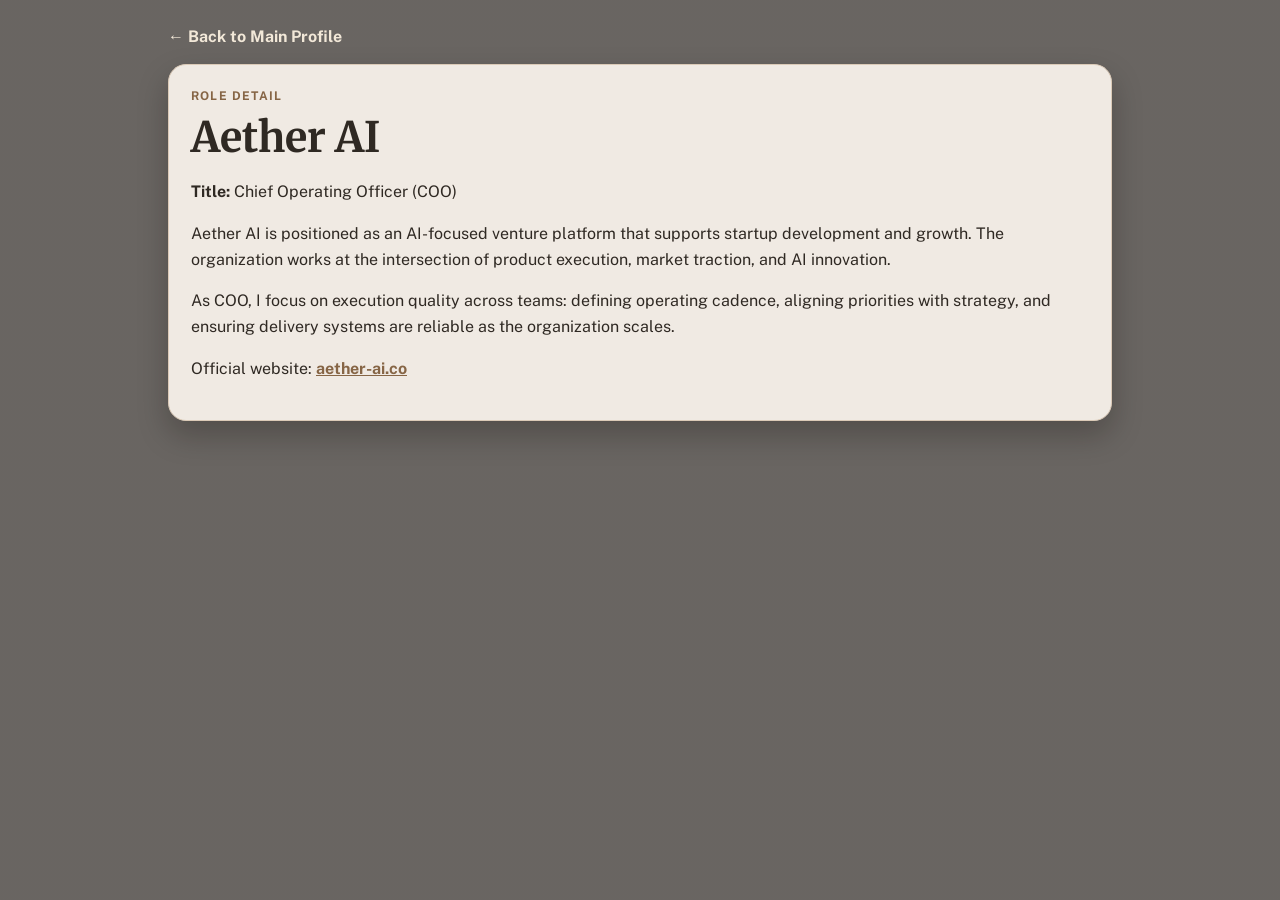
==== aether.html @ d0d9ed3c "commit" ====
﻿<!doctype html>
<html lang="en">
<head>
  <meta charset="utf-8" />
  <meta name="viewport" content="width=device-width, initial-scale=1" />
  <title>Aether AI | Johannes W. Simanjuntak</title>
  <meta name="description" content="Aether AI role page for Johannes W. Simanjuntak." />
  <link rel="preconnect" href="https://fonts.googleapis.com" />
  <link rel="preconnect" href="https://fonts.gstatic.com" crossorigin />
  <link href="https://fonts.googleapis.com/css2?family=Merriweather:wght@400;700&family=Public+Sans:wght@400;500;600;700&display=swap" rel="stylesheet" />
  <link rel="stylesheet" href="styles.css" />
</head>
<body>
  <main class="page">
    <a class="back-link" href="index.html">&larr; Back to Main Profile</a>

    <section class="section-block">
      <p class="kicker">Role Detail</p>
      <h1>Aether AI</h1>
      <p><strong>Title:</strong> Chief Operating Officer (COO)</p>
      <p>
        Aether AI is positioned as an AI-focused venture platform that supports startup development and growth.
        The organization works at the intersection of product execution, market traction, and AI innovation.
      </p>
      <p>
        As COO, I focus on execution quality across teams: defining operating cadence, aligning priorities with strategy,
        and ensuring delivery systems are reliable as the organization scales.
      </p>
      <p>
        Official website:
        <a class="text-link" href="https://www.aether-ai.co/" target="_blank" rel="noopener noreferrer">aether-ai.co</a>
      </p>
    </section>
  </main>
</body>
</html>
---- styles.css ----
:root {
  --ink: #2f2923;
  --ink-soft: #6d6358;
  --accent: #b18d64;
  --accent-strong: #866545;
  --button: #f0e2d1;
  --button-hover: #e7d4bd;
  --card: rgba(252, 246, 238, 0.92);
  --line: #dbcab7;
  --white: #ffffff;
  --max-width: 980px;
  --radius: 14px;
  --shadow: 0 14px 30px rgba(14, 10, 8, 0.26);
}

* {
  box-sizing: border-box;
}

html,
body {
  margin: 0;
  padding: 0;
}

body {
  font-family: "Public Sans", "Segoe UI", Arial, sans-serif;
  color: var(--ink);
  line-height: 1.62;
  background:
    linear-gradient(rgba(34, 28, 23, 0.68), rgba(34, 28, 23, 0.68)),
    url("https://cdn.i-scmp.com/sites/default/files/d8/images/canvas/2024/03/08/2e0c9793-9c10-494d-861d-e8ca9b89d22e_e89e7a52.jpg");
  background-size: cover;
  background-position: center;
  background-attachment: fixed;
}

.page {
  max-width: var(--max-width);
  margin: 0 auto;
  padding: 24px 18px 40px;
}

.simple-header {
  display: flex;
  justify-content: space-between;
  align-items: center;
  margin-bottom: 22px;
  background: rgba(252, 246, 238, 0.88);
  border: 1px solid var(--line);
  border-radius: 12px;
  padding: 10px 14px;
  backdrop-filter: blur(1.5px);
}

.brand {
  color: var(--ink);
  text-decoration: none;
  font-family: "Merriweather", Georgia, serif;
  font-size: 18px;
  letter-spacing: 0.02em;
  display: inline-flex;
  align-items: center;
  gap: 10px;
}

.brand-crest {
  width: 44px;
  height: 44px;
  border-radius: 50%;
  border: 1px solid #ccb69c;
  background: #f8efe3;
  box-shadow: 0 8px 18px rgba(42, 30, 20, 0.15);
}

.brand-name {
  white-space: nowrap;
}

.top-nav {
  display: flex;
  gap: 14px;
}

.top-nav a {
  color: var(--ink-soft);
  text-decoration: none;
  font-weight: 700;
}

.top-nav a:hover {
  color: var(--ink);
}

.intro,
.section-block {
  border: 1px solid var(--line);
  border-radius: 18px;
  background: var(--card);
  box-shadow: var(--shadow);
  padding: 22px;
  margin-bottom: 20px;
  animation: fade-up 0.6s ease both;
}

.intro {
  display: grid;
  grid-template-columns: 220px 1fr;
  gap: 20px;
}

.intro-photo-wrap {
  display: flex;
  justify-content: center;
  align-items: start;
}

.intro-photo {
  width: 210px;
  height: 210px;
  object-fit: cover;
  border-radius: 12px;
  border: 2px solid #d9c7b2;
}

.kicker {
  margin: 0 0 6px;
  color: var(--accent-strong);
  font-size: 12px;
  font-weight: 700;
  letter-spacing: 0.1em;
  text-transform: uppercase;
}

h1,
h2,
h3 {
  margin-top: 0;
  font-family: "Merriweather", Georgia, serif;
  color: var(--ink);
}

h1 {
  margin-bottom: 8px;
  font-size: clamp(30px, 5vw, 42px);
  line-height: 1.2;
}

h2 {
  margin-bottom: 8px;
  font-size: 28px;
}

h3 {
  margin-bottom: 8px;
  font-size: 24px;
}

.roles-line {
  margin: 0 0 12px;
  color: var(--ink-soft);
  font-weight: 700;
}

.button {
  display: inline-flex;
  align-items: center;
  gap: 8px;
  text-decoration: none;
  border: 1px solid #c2a481;
  background: var(--button);
  color: var(--ink);
  padding: 8px 12px;
  border-radius: 10px;
  font-weight: 700;
  box-shadow: inset 0 -1px 0 rgba(0, 0, 0, 0.07);
  transition: transform 0.18s ease, box-shadow 0.18s ease, background 0.18s ease;
}

.button:hover {
  background: var(--button-hover);
  transform: translateY(-1px);
  box-shadow: 0 10px 18px rgba(42, 30, 20, 0.18);
}

.button:active {
  transform: translateY(0);
}

.button:focus-visible,
.role-button:focus-visible {
  outline: 2px solid #7f6749;
  outline-offset: 2px;
}

.section-note {
  margin-top: 0;
  color: var(--ink-soft);
  font-weight: 600;
}

.role-buttons {
  display: grid;
  gap: 12px;
  margin-top: 12px;
}

.role-button {
  display: block;
  text-decoration: none;
  background: #f7eddf;
  border: 1px solid #ceb89c;
  color: var(--ink);
  padding: 12px 42px 12px 14px;
  border-radius: 12px;
  font-size: 18px;
  font-weight: 700;
  position: relative;
  overflow: hidden;
  transition: transform 0.2s ease, box-shadow 0.2s ease, background 0.2s ease, border-color 0.2s ease;
}

.role-button::before {
  content: "";
  position: absolute;
  top: 0;
  left: -120%;
  width: 70%;
  height: 100%;
  background: linear-gradient(100deg, rgba(255, 255, 255, 0), rgba(255, 255, 255, 0.5), rgba(255, 255, 255, 0));
  transition: left 0.34s ease;
}

.role-button::after {
  content: "->";
  position: absolute;
  right: 14px;
  top: 50%;
  transform: translateY(-50%);
  color: var(--accent-strong);
  opacity: 0.7;
  transition: transform 0.2s ease, opacity 0.2s ease;
}

.role-button:hover {
  background: #f1e0cc;
  border-color: #bda282;
  transform: translateY(-2px);
  box-shadow: 0 14px 24px rgba(47, 31, 18, 0.2);
}

.role-button:hover::before {
  left: 140%;
}

.role-button:hover::after {
  transform: translate(3px, -50%);
  opacity: 1;
}

.text-link {
  color: var(--accent-strong);
  font-weight: 700;
  text-decoration: underline;
}

.text-link:hover {
  color: #6e5136;
}

.babson-card p {
  margin-bottom: 14px;
}

.footer {
  text-align: center;
  color: #ede4d6;
  font-size: 14px;
  margin-top: 6px;
}

.back-link {
  display: inline-block;
  margin-bottom: 14px;
  color: #f2e8d8;
  text-decoration: none;
  font-weight: 700;
}

.back-link:hover {
  color: var(--white);
}

@keyframes fade-up {
  from {
    opacity: 0;
    transform: translateY(8px);
  }

  to {
    opacity: 1;
    transform: translateY(0);
  }
}

@media (prefers-reduced-motion: reduce) {
  .intro,
  .section-block {
    animation: none;
  }
}

@media (max-width: 860px) {
  .brand-name {
    display: none;
  }
}

@media (max-width: 760px) {
  .intro {
    grid-template-columns: 1fr;
  }

  .intro-photo-wrap {
    justify-content: flex-start;
  }

  .intro-photo {
    width: 170px;
    height: 170px;
  }

  .top-nav {
    gap: 10px;
    font-size: 14px;
  }
}
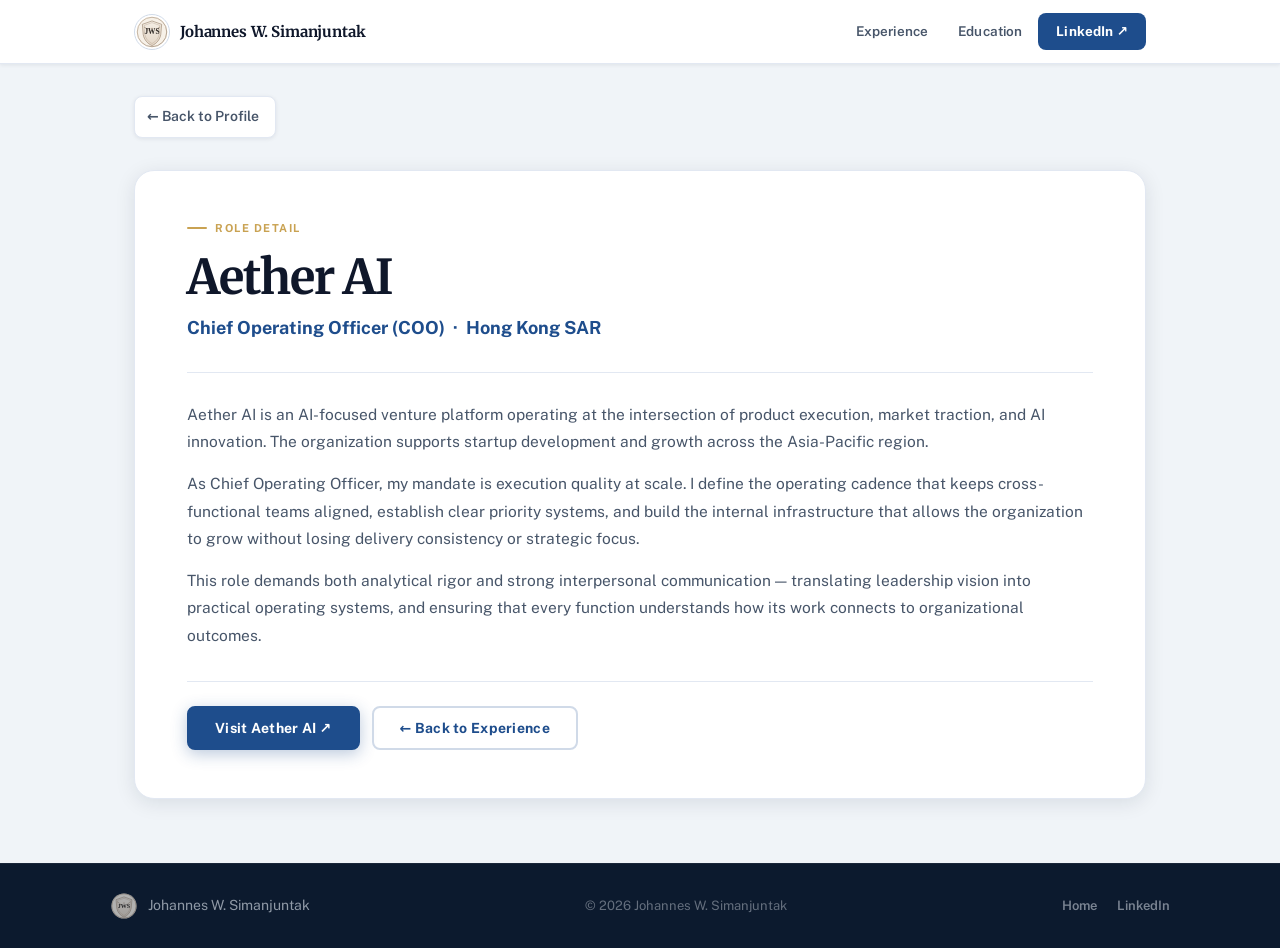
==== commit 1eb3149d: "commit" ====
--- a/aether.html
+++ b/aether.html
@@ -1,37 +1,79 @@
-﻿<!doctype html>
+<!doctype html>
 <html lang="en">
 <head>
   <meta charset="utf-8" />
   <meta name="viewport" content="width=device-width, initial-scale=1" />
-  <title>Aether AI | Johannes W. Simanjuntak</title>
-  <meta name="description" content="Aether AI role page for Johannes W. Simanjuntak." />
+  <title>Aether AI — Role Detail | Johannes W. Simanjuntak</title>
+  <meta name="description" content="Johannes W. Simanjuntak's role as Chief Operating Officer at Aether AI." />
   <link rel="preconnect" href="https://fonts.googleapis.com" />
   <link rel="preconnect" href="https://fonts.gstatic.com" crossorigin />
   <link href="https://fonts.googleapis.com/css2?family=Merriweather:wght@400;700&family=Public+Sans:wght@400;500;600;700&display=swap" rel="stylesheet" />
   <link rel="stylesheet" href="styles.css" />
 </head>
-<body>
-  <main class="page">
-    <a class="back-link" href="index.html">&larr; Back to Main Profile</a>
+<body style="background: var(--bg);">
 
-    <section class="section-block">
-      <p class="kicker">Role Detail</p>
+  <nav class="nav scrolled" id="nav">
+    <div class="nav-inner">
+      <a class="nav-brand" href="index.html" style="color: var(--ink);">
+        <img class="nav-crest" src="crest.svg" alt="JWS" style="border-color: var(--border-dark);" />
+        <span class="nav-name">Johannes W. Simanjuntak</span>
+      </a>
+      <div class="nav-links" style="--link-color: var(--ink-soft);">
+        <a href="index.html#experience" style="color: var(--ink-soft);">Experience</a>
+        <a href="index.html#education" style="color: var(--ink-soft);">Education</a>
+        <a class="nav-btn" href="https://www.linkedin.com/in/johannes-william-simanjuntak" target="_blank" rel="noopener noreferrer">LinkedIn ↗</a>
+      </div>
+    </div>
+  </nav>
+
+  <main class="detail-page">
+    <a class="back-link" href="index.html">← Back to Profile</a>
+
+    <div class="detail-card">
+      <div class="kicker">Role Detail</div>
       <h1>Aether AI</h1>
-      <p><strong>Title:</strong> Chief Operating Officer (COO)</p>
+      <div class="detail-role-title">Chief Operating Officer (COO) &nbsp;·&nbsp; Hong Kong SAR</div>
+
+      <hr class="detail-divider" />
+
       <p>
-        Aether AI is positioned as an AI-focused venture platform that supports startup development and growth.
-        The organization works at the intersection of product execution, market traction, and AI innovation.
+        Aether AI is an AI-focused venture platform operating at the intersection of product execution,
+        market traction, and AI innovation. The organization supports startup development and growth
+        across the Asia-Pacific region.
       </p>
       <p>
-        As COO, I focus on execution quality across teams: defining operating cadence, aligning priorities with strategy,
-        and ensuring delivery systems are reliable as the organization scales.
+        As Chief Operating Officer, my mandate is execution quality at scale. I define the operating
+        cadence that keeps cross-functional teams aligned, establish clear priority systems, and build
+        the internal infrastructure that allows the organization to grow without losing delivery
+        consistency or strategic focus.
       </p>
       <p>
-        Official website:
-        <a class="text-link" href="https://www.aether-ai.co/" target="_blank" rel="noopener noreferrer">aether-ai.co</a>
+        This role demands both analytical rigor and strong interpersonal communication — translating
+        leadership vision into practical operating systems, and ensuring that every function understands
+        how its work connects to organizational outcomes.
       </p>
-    </section>
+
+      <div class="detail-links">
+        <a class="btn btn-blue" href="https://www.aether-ai.co/" target="_blank" rel="noopener noreferrer">Visit Aether AI ↗</a>
+        <a class="btn btn-ghost" href="index.html#experience">← Back to Experience</a>
+      </div>
+    </div>
   </main>
+
+  <footer class="footer">
+    <div class="footer-inner">
+      <a class="footer-brand" href="index.html">
+        <img src="crest.svg" alt="JWS" />
+        Johannes W. Simanjuntak
+      </a>
+      <p class="footer-copy">&copy; <span id="year"></span> Johannes W. Simanjuntak</p>
+      <div class="footer-links">
+        <a href="index.html">Home</a>
+        <a href="https://www.linkedin.com/in/johannes-william-simanjuntak" target="_blank" rel="noopener noreferrer">LinkedIn</a>
+      </div>
+    </div>
+  </footer>
+
+  <script>document.getElementById("year").textContent = new Date().getFullYear();</script>
 </body>
 </html>
-
--- a/styles.css
+++ b/styles.css
@@ -1,337 +1,1038 @@
+/* ═══════════════════════════════════════════════════════
+   Johannes W. Simanjuntak — Personal Portfolio
+   Design: Dark navy hero · Clean white sections · Gold accents
+   ═══════════════════════════════════════════════════════ */
+
 :root {
-  --ink: #2f2923;
-  --ink-soft: #6d6358;
-  --accent: #b18d64;
-  --accent-strong: #866545;
-  --button: #f0e2d1;
-  --button-hover: #e7d4bd;
-  --card: rgba(252, 246, 238, 0.92);
-  --line: #dbcab7;
-  --white: #ffffff;
-  --max-width: 980px;
-  --radius: 14px;
-  --shadow: 0 14px 30px rgba(14, 10, 8, 0.26);
-}
-
-* {
+  /* Palette */
+  --navy:        #0c1a2e;
+  --navy-mid:    #142236;
+  --navy-light:  #1c3050;
+  --gold:        #c9a252;
+  --gold-light:  #e0bc7a;
+  --blue:        #1e4d8c;
+  --blue-mid:    #2563a8;
+  --blue-light:  #dbeafe;
+
+  /* Text */
+  --ink:         #0f172a;
+  --ink-soft:    #475569;
+  --ink-muted:   #94a3b8;
+  --ink-on-dark: #e8eef6;
+  --ink-muted-on-dark: #8fa6c4;
+
+  /* Surface */
+  --bg:          #f0f4f8;
+  --surface:     #ffffff;
+  --surface-2:   #f8fafc;
+  --border:      #e2e8f2;
+  --border-dark: #d0dae8;
+
+  /* Spacing */
+  --max:         1060px;
+  --section-gap: 80px;
+
+  /* Effects */
+  --radius-sm:   8px;
+  --radius:      14px;
+  --radius-lg:   20px;
+  --shadow-sm:   0 1px 4px rgba(12, 26, 46, 0.08);
+  --shadow:      0 4px 20px rgba(12, 26, 46, 0.10);
+  --shadow-lg:   0 12px 48px rgba(12, 26, 46, 0.16);
+  --transition:  0.22s cubic-bezier(0.4, 0, 0.2, 1);
+}
+
+/* ── Reset & Base ── */
+
+*, *::before, *::after {
   box-sizing: border-box;
 }
 
-html,
+html {
+  scroll-behavior: smooth;
+  -webkit-text-size-adjust: 100%;
+}
+
 body {
   margin: 0;
   padding: 0;
-}
-
-body {
-  font-family: "Public Sans", "Segoe UI", Arial, sans-serif;
+  font-family: "Public Sans", "Inter", "Segoe UI", system-ui, Arial, sans-serif;
+  font-size: 16px;
+  line-height: 1.7;
   color: var(--ink);
-  line-height: 1.62;
-  background:
-    linear-gradient(rgba(34, 28, 23, 0.68), rgba(34, 28, 23, 0.68)),
-    url("https://cdn.i-scmp.com/sites/default/files/d8/images/canvas/2024/03/08/2e0c9793-9c10-494d-861d-e8ca9b89d22e_e89e7a52.jpg");
-  background-size: cover;
-  background-position: center;
-  background-attachment: fixed;
-}
-
-.page {
-  max-width: var(--max-width);
+  background: var(--bg);
+  -webkit-font-smoothing: antialiased;
+}
+
+img {
+  display: block;
+  max-width: 100%;
+}
+
+a {
+  color: inherit;
+}
+
+h1, h2, h3, h4 {
+  margin: 0;
+  font-family: "Merriweather", Georgia, "Times New Roman", serif;
+  line-height: 1.2;
+  color: var(--ink);
+  letter-spacing: -0.02em;
+}
+
+h1 { font-size: clamp(30px, 5vw, 48px); }
+h2 { font-size: clamp(22px, 3.5vw, 32px); }
+h3 { font-size: 19px; }
+h4 { font-size: 15px; font-family: "Public Sans", sans-serif; font-weight: 700; letter-spacing: 0.04em; text-transform: uppercase; }
+
+p { margin: 0 0 1em; }
+p:last-child { margin-bottom: 0; }
+
+/* ── Container ── */
+
+.container {
+  max-width: var(--max);
   margin: 0 auto;
-  padding: 24px 18px 40px;
-}
-
-.simple-header {
-  display: flex;
+  padding: 0 24px;
+}
+
+/* ══════════════════════════════
+   NAV
+══════════════════════════════ */
+
+.nav {
+  position: fixed;
+  top: 0;
+  left: 0;
+  right: 0;
+  z-index: 200;
+  height: 64px;
+  display: flex;
+  align-items: center;
+  transition: background var(--transition), box-shadow var(--transition), border-color var(--transition);
+  border-bottom: 1px solid transparent;
+}
+
+.nav.scrolled {
+  background: rgba(255, 255, 255, 0.97);
+  border-bottom-color: var(--border);
+  box-shadow: var(--shadow-sm);
+  backdrop-filter: blur(12px);
+  -webkit-backdrop-filter: blur(12px);
+}
+
+.nav-inner {
+  max-width: var(--max);
+  margin: 0 auto;
+  padding: 0 24px;
+  width: 100%;
+  display: flex;
+  align-items: center;
   justify-content: space-between;
-  align-items: center;
-  margin-bottom: 22px;
-  background: rgba(252, 246, 238, 0.88);
-  border: 1px solid var(--line);
-  border-radius: 12px;
-  padding: 10px 14px;
-  backdrop-filter: blur(1.5px);
-}
-
-.brand {
+  gap: 20px;
+}
+
+.nav-brand {
+  display: flex;
+  align-items: center;
+  gap: 10px;
+  text-decoration: none;
+  color: var(--ink-on-dark);
+  transition: color var(--transition);
+}
+
+.nav.scrolled .nav-brand {
   color: var(--ink);
+}
+
+.nav-crest {
+  width: 36px;
+  height: 36px;
+  border-radius: 50%;
+  border: 1.5px solid rgba(255,255,255,0.25);
+  flex-shrink: 0;
+}
+
+.nav.scrolled .nav-crest {
+  border-color: var(--border-dark);
+}
+
+.nav-name {
+  font-family: "Merriweather", Georgia, serif;
+  font-size: 15px;
+  font-weight: 700;
+  white-space: nowrap;
+  letter-spacing: -0.01em;
+}
+
+.nav-links {
+  display: flex;
+  align-items: center;
+  gap: 2px;
+}
+
+.nav-links a {
   text-decoration: none;
-  font-family: "Merriweather", Georgia, serif;
-  font-size: 18px;
-  letter-spacing: 0.02em;
-  display: inline-flex;
-  align-items: center;
-  gap: 10px;
-}
-
-.brand-crest {
-  width: 44px;
-  height: 44px;
-  border-radius: 50%;
-  border: 1px solid #ccb69c;
-  background: #f8efe3;
-  box-shadow: 0 8px 18px rgba(42, 30, 20, 0.15);
-}
-
-.brand-name {
-  white-space: nowrap;
-}
-
-.top-nav {
-  display: flex;
-  gap: 14px;
-}
-
-.top-nav a {
+  font-size: 13.5px;
+  font-weight: 600;
+  padding: 7px 14px;
+  border-radius: var(--radius-sm);
+  color: rgba(232, 238, 246, 0.85);
+  transition: background var(--transition), color var(--transition);
+  letter-spacing: 0.01em;
+}
+
+.nav.scrolled .nav-links a {
   color: var(--ink-soft);
-  text-decoration: none;
+}
+
+.nav-links a:hover {
+  background: rgba(255,255,255,0.12);
+  color: #fff;
+}
+
+.nav.scrolled .nav-links a:hover {
+  background: var(--blue-light);
+  color: var(--blue);
+}
+
+.nav-links a.nav-btn {
+  background: var(--gold);
+  color: var(--navy);
   font-weight: 700;
-}
-
-.top-nav a:hover {
-  color: var(--ink);
-}
-
-.intro,
-.section-block {
-  border: 1px solid var(--line);
-  border-radius: 18px;
-  background: var(--card);
-  box-shadow: var(--shadow);
-  padding: 22px;
-  margin-bottom: 20px;
-  animation: fade-up 0.6s ease both;
-}
-
-.intro {
-  display: grid;
-  grid-template-columns: 220px 1fr;
-  gap: 20px;
-}
-
-.intro-photo-wrap {
-  display: flex;
-  justify-content: center;
-  align-items: start;
-}
-
-.intro-photo {
-  width: 210px;
-  height: 210px;
-  object-fit: cover;
-  border-radius: 12px;
-  border: 2px solid #d9c7b2;
-}
-
-.kicker {
-  margin: 0 0 6px;
-  color: var(--accent-strong);
-  font-size: 12px;
-  font-weight: 700;
-  letter-spacing: 0.1em;
-  text-transform: uppercase;
-}
-
-h1,
-h2,
-h3 {
-  margin-top: 0;
-  font-family: "Merriweather", Georgia, serif;
-  color: var(--ink);
-}
-
-h1 {
-  margin-bottom: 8px;
-  font-size: clamp(30px, 5vw, 42px);
-  line-height: 1.2;
-}
-
-h2 {
-  margin-bottom: 8px;
-  font-size: 28px;
-}
-
-h3 {
-  margin-bottom: 8px;
-  font-size: 24px;
-}
-
-.roles-line {
-  margin: 0 0 12px;
-  color: var(--ink-soft);
-  font-weight: 700;
-}
-
-.button {
-  display: inline-flex;
-  align-items: center;
-  gap: 8px;
-  text-decoration: none;
-  border: 1px solid #c2a481;
-  background: var(--button);
-  color: var(--ink);
-  padding: 8px 12px;
-  border-radius: 10px;
-  font-weight: 700;
-  box-shadow: inset 0 -1px 0 rgba(0, 0, 0, 0.07);
-  transition: transform 0.18s ease, box-shadow 0.18s ease, background 0.18s ease;
-}
-
-.button:hover {
-  background: var(--button-hover);
-  transform: translateY(-1px);
-  box-shadow: 0 10px 18px rgba(42, 30, 20, 0.18);
-}
-
-.button:active {
-  transform: translateY(0);
-}
-
-.button:focus-visible,
-.role-button:focus-visible {
-  outline: 2px solid #7f6749;
-  outline-offset: 2px;
-}
-
-.section-note {
-  margin-top: 0;
-  color: var(--ink-soft);
-  font-weight: 600;
-}
-
-.role-buttons {
-  display: grid;
-  gap: 12px;
-  margin-top: 12px;
-}
-
-.role-button {
-  display: block;
-  text-decoration: none;
-  background: #f7eddf;
-  border: 1px solid #ceb89c;
-  color: var(--ink);
-  padding: 12px 42px 12px 14px;
-  border-radius: 12px;
-  font-size: 18px;
-  font-weight: 700;
+  padding: 7px 18px;
+}
+
+.nav.scrolled .nav-links a.nav-btn {
+  background: var(--blue);
+  color: #fff;
+}
+
+.nav-links a.nav-btn:hover {
+  background: var(--gold-light);
+  color: var(--navy);
+}
+
+.nav.scrolled .nav-links a.nav-btn:hover {
+  background: var(--navy);
+}
+
+/* ══════════════════════════════
+   HERO
+══════════════════════════════ */
+
+.hero {
+  background: var(--navy);
+  background-image:
+    radial-gradient(ellipse 80% 60% at 70% 50%, rgba(30, 77, 140, 0.35) 0%, transparent 65%),
+    radial-gradient(ellipse 50% 80% at 20% 80%, rgba(201, 162, 82, 0.08) 0%, transparent 55%);
+  min-height: 100vh;
+  display: flex;
+  align-items: center;
+  padding: 100px 24px 80px;
   position: relative;
   overflow: hidden;
-  transition: transform 0.2s ease, box-shadow 0.2s ease, background 0.2s ease, border-color 0.2s ease;
-}
-
-.role-button::before {
+}
+
+.hero::after {
+  content: "";
+  position: absolute;
+  inset: 0;
+  background-image: url("data:image/svg+xml,%3Csvg width='40' height='40' viewBox='0 0 40 40' xmlns='http://www.w3.org/2000/svg'%3E%3Cg fill='none' fill-rule='evenodd'%3E%3Cg fill='%23ffffff' fill-opacity='0.015'%3E%3Cpath d='M0 0h20v20H0zM20 20h20v20H20z'/%3E%3C/g%3E%3C/g%3E%3C/svg%3E");
+  pointer-events: none;
+}
+
+.hero-inner {
+  max-width: var(--max);
+  margin: 0 auto;
+  width: 100%;
+  display: grid;
+  grid-template-columns: 1fr 280px;
+  gap: 60px;
+  align-items: center;
+  position: relative;
+  z-index: 1;
+}
+
+.hero-eyebrow {
+  display: inline-flex;
+  align-items: center;
+  gap: 8px;
+  font-size: 11px;
+  font-weight: 700;
+  letter-spacing: 0.14em;
+  text-transform: uppercase;
+  color: var(--gold);
+  margin-bottom: 20px;
+}
+
+.hero-eyebrow::before {
+  content: "";
+  display: inline-block;
+  width: 28px;
+  height: 2px;
+  background: var(--gold);
+  border-radius: 2px;
+}
+
+.hero h1 {
+  color: #ffffff;
+  margin-bottom: 16px;
+  font-size: clamp(32px, 5.5vw, 52px);
+}
+
+.hero-roles {
+  display: flex;
+  flex-wrap: wrap;
+  gap: 8px;
+  margin-bottom: 24px;
+}
+
+.hero-role-tag {
+  font-size: 13px;
+  font-weight: 600;
+  color: var(--ink-muted-on-dark);
+  background: rgba(255,255,255,0.07);
+  border: 1px solid rgba(255,255,255,0.12);
+  padding: 5px 14px;
+  border-radius: 100px;
+  letter-spacing: 0.01em;
+}
+
+.hero-bio {
+  color: var(--ink-muted-on-dark);
+  font-size: 16.5px;
+  line-height: 1.7;
+  max-width: 52ch;
+  margin-bottom: 36px;
+}
+
+.hero-actions {
+  display: flex;
+  flex-wrap: wrap;
+  gap: 12px;
+}
+
+/* Photo */
+.hero-photo-wrap {
+  display: flex;
+  justify-content: center;
+  align-items: center;
+}
+
+.hero-photo-frame {
+  position: relative;
+  width: 240px;
+  height: 240px;
+}
+
+.hero-photo-frame::before {
+  content: "";
+  position: absolute;
+  inset: -6px;
+  border-radius: 50%;
+  background: conic-gradient(var(--gold) 0deg, rgba(201,162,82,0.3) 180deg, var(--gold) 360deg);
+  animation: spin 12s linear infinite;
+}
+
+@keyframes spin {
+  to { transform: rotate(360deg); }
+}
+
+.hero-photo-frame::after {
+  content: "";
+  position: absolute;
+  inset: -2px;
+  border-radius: 50%;
+  background: var(--navy);
+}
+
+.hero-photo {
+  position: relative;
+  z-index: 1;
+  width: 240px;
+  height: 240px;
+  border-radius: 50%;
+  object-fit: cover;
+  object-position: center top;
+  background: var(--navy-light);
+  border: 3px solid var(--navy);
+}
+
+/* ══════════════════════════════
+   BUTTONS
+══════════════════════════════ */
+
+.btn {
+  display: inline-flex;
+  align-items: center;
+  gap: 8px;
+  padding: 13px 26px;
+  border-radius: var(--radius-sm);
+  text-decoration: none;
+  font-size: 14px;
+  font-weight: 700;
+  letter-spacing: 0.02em;
+  border: 2px solid transparent;
+  transition: background var(--transition), border-color var(--transition), transform var(--transition), color var(--transition), box-shadow var(--transition);
+  cursor: pointer;
+  line-height: 1;
+}
+
+.btn:hover { transform: translateY(-2px); }
+.btn:active { transform: translateY(0); }
+
+.btn-primary {
+  background: var(--gold);
+  color: var(--navy);
+  border-color: var(--gold);
+  box-shadow: 0 4px 16px rgba(201, 162, 82, 0.35);
+}
+
+.btn-primary:hover {
+  background: var(--gold-light);
+  border-color: var(--gold-light);
+  box-shadow: 0 6px 24px rgba(201, 162, 82, 0.45);
+}
+
+.btn-outline {
+  background: transparent;
+  color: var(--ink-on-dark);
+  border-color: rgba(255,255,255,0.3);
+}
+
+.btn-outline:hover {
+  background: rgba(255,255,255,0.1);
+  border-color: rgba(255,255,255,0.5);
+}
+
+.btn-blue {
+  background: var(--blue);
+  color: #ffffff;
+  border-color: var(--blue);
+  box-shadow: 0 4px 16px rgba(30, 77, 140, 0.3);
+}
+
+.btn-blue:hover {
+  background: var(--navy);
+  border-color: var(--navy);
+  box-shadow: 0 6px 24px rgba(12, 26, 46, 0.35);
+}
+
+.btn-ghost {
+  background: transparent;
+  color: var(--blue);
+  border-color: var(--border-dark);
+}
+
+.btn-ghost:hover {
+  background: var(--blue-light);
+  border-color: var(--blue);
+}
+
+/* ══════════════════════════════
+   SECTION SHELL
+══════════════════════════════ */
+
+.section {
+  padding: var(--section-gap) 24px;
+}
+
+.section-alt {
+  background: var(--surface);
+  border-top: 1px solid var(--border);
+  border-bottom: 1px solid var(--border);
+}
+
+.section-dark {
+  background: var(--navy-mid);
+}
+
+.section-header {
+  margin-bottom: 48px;
+}
+
+.section-label {
+  display: inline-flex;
+  align-items: center;
+  gap: 8px;
+  font-size: 11px;
+  font-weight: 700;
+  letter-spacing: 0.14em;
+  text-transform: uppercase;
+  color: var(--gold);
+  margin-bottom: 12px;
+}
+
+.section-label::before {
+  content: "";
+  display: inline-block;
+  width: 20px;
+  height: 2px;
+  background: var(--gold);
+  border-radius: 2px;
+}
+
+.section-header h2 {
+  margin-bottom: 12px;
+}
+
+.section-header p {
+  color: var(--ink-soft);
+  font-size: 16px;
+  max-width: 58ch;
+  margin: 0;
+}
+
+/* ══════════════════════════════
+   FOCUS AREAS
+══════════════════════════════ */
+
+.focus-grid {
+  display: grid;
+  grid-template-columns: repeat(3, 1fr);
+  gap: 20px;
+}
+
+.focus-card {
+  background: var(--surface);
+  border: 1px solid var(--border);
+  border-radius: var(--radius);
+  padding: 32px 28px;
+  position: relative;
+  overflow: hidden;
+  transition: transform var(--transition), box-shadow var(--transition), border-color var(--transition);
+}
+
+.focus-card::before {
   content: "";
   position: absolute;
   top: 0;
-  left: -120%;
-  width: 70%;
-  height: 100%;
-  background: linear-gradient(100deg, rgba(255, 255, 255, 0), rgba(255, 255, 255, 0.5), rgba(255, 255, 255, 0));
-  transition: left 0.34s ease;
-}
-
-.role-button::after {
-  content: "->";
+  left: 0;
+  right: 0;
+  height: 3px;
+  background: linear-gradient(90deg, var(--gold), var(--blue));
+  opacity: 0;
+  transition: opacity var(--transition);
+}
+
+.focus-card:hover {
+  transform: translateY(-4px);
+  box-shadow: var(--shadow-lg);
+  border-color: var(--border-dark);
+}
+
+.focus-card:hover::before {
+  opacity: 1;
+}
+
+.focus-icon {
+  width: 48px;
+  height: 48px;
+  background: var(--blue-light);
+  border-radius: 12px;
+  display: flex;
+  align-items: center;
+  justify-content: center;
+  font-size: 22px;
+  margin-bottom: 20px;
+}
+
+.focus-card h3 {
+  margin-bottom: 10px;
+  font-size: 18px;
+}
+
+.focus-card p {
+  color: var(--ink-soft);
+  font-size: 14.5px;
+  line-height: 1.65;
+  margin: 0;
+}
+
+/* ══════════════════════════════
+   EXPERIENCE TIMELINE
+══════════════════════════════ */
+
+.timeline {
+  position: relative;
+  padding-left: 32px;
+}
+
+.timeline::before {
+  content: "";
   position: absolute;
-  right: 14px;
-  top: 50%;
-  transform: translateY(-50%);
-  color: var(--accent-strong);
+  left: 7px;
+  top: 8px;
+  bottom: 8px;
+  width: 2px;
+  background: linear-gradient(to bottom, var(--gold), var(--border));
+}
+
+.timeline-item {
+  position: relative;
+  margin-bottom: 40px;
+}
+
+.timeline-item:last-child {
+  margin-bottom: 0;
+}
+
+.timeline-dot {
+  position: absolute;
+  left: -28px;
+  top: 20px;
+  width: 16px;
+  height: 16px;
+  border-radius: 50%;
+  background: var(--gold);
+  border: 3px solid var(--surface);
+  box-shadow: 0 0 0 2px var(--gold);
+}
+
+.timeline-card {
+  background: var(--surface);
+  border: 1px solid var(--border);
+  border-radius: var(--radius);
+  padding: 28px 32px;
+  transition: box-shadow var(--transition), border-color var(--transition);
+}
+
+.timeline-card:hover {
+  box-shadow: var(--shadow);
+  border-color: var(--border-dark);
+}
+
+.timeline-head {
+  display: flex;
+  align-items: flex-start;
+  gap: 16px;
+  margin-bottom: 16px;
+  flex-wrap: wrap;
+}
+
+.company-logo {
+  width: 52px;
+  height: 52px;
+  border-radius: 12px;
+  border: 1px solid var(--border);
+  object-fit: contain;
+  background: #ffffff;
+  padding: 6px;
+  flex-shrink: 0;
+  box-shadow: var(--shadow-sm);
+}
+
+.timeline-meta {
+  flex: 1;
+  min-width: 0;
+}
+
+.timeline-meta h3 {
+  font-size: 20px;
+  margin-bottom: 4px;
+}
+
+.timeline-title {
+  font-size: 14px;
+  font-weight: 700;
+  color: var(--gold);
+  letter-spacing: 0.02em;
+  margin-bottom: 4px;
+}
+
+.timeline-location {
+  font-size: 13px;
+  color: var(--ink-muted);
+  font-weight: 600;
+}
+
+.timeline-body {
+  color: var(--ink-soft);
+  font-size: 15px;
+  margin-bottom: 20px;
+}
+
+.timeline-links {
+  display: flex;
+  flex-wrap: wrap;
+  align-items: center;
+  gap: 12px;
+  padding-top: 16px;
+  border-top: 1px solid var(--border);
+}
+
+.tl-link {
+  font-size: 13.5px;
+  font-weight: 600;
+  color: var(--blue);
+  text-decoration: none;
+  border-bottom: 1px solid transparent;
+  transition: color var(--transition), border-color var(--transition);
+}
+
+.tl-link:hover {
+  color: var(--navy);
+  border-bottom-color: var(--navy);
+}
+
+.tl-link-detail {
+  margin-left: auto;
+  font-weight: 700;
+  color: var(--blue);
+  text-decoration: none;
+  font-size: 13.5px;
+  display: flex;
+  align-items: center;
+  gap: 4px;
+  transition: color var(--transition), gap var(--transition);
+}
+
+.tl-link-detail:hover {
+  color: var(--navy);
+  gap: 8px;
+}
+
+/* ══════════════════════════════
+   EDUCATION
+══════════════════════════════ */
+
+.edu-card {
+  background: var(--surface);
+  border: 1px solid var(--border);
+  border-radius: var(--radius);
+  padding: 36px 40px;
+  display: flex;
+  align-items: center;
+  gap: 40px;
+  transition: box-shadow var(--transition);
+}
+
+.edu-card:hover {
+  box-shadow: var(--shadow);
+}
+
+.edu-badge {
+  flex-shrink: 0;
+  width: 80px;
+  height: 80px;
+  background: linear-gradient(135deg, #1e3a6e, #2d5299);
+  border-radius: 20px;
+  display: flex;
+  align-items: center;
+  justify-content: center;
+  font-family: "Merriweather", Georgia, serif;
+  font-size: 26px;
+  font-weight: 700;
+  color: #ffffff;
+  letter-spacing: -0.02em;
+  box-shadow: 0 4px 16px rgba(30, 58, 110, 0.35);
+}
+
+.edu-content {
+  flex: 1;
+}
+
+.edu-content h3 {
+  font-size: 22px;
+  margin-bottom: 6px;
+}
+
+.edu-sub {
+  font-size: 14px;
+  font-weight: 600;
+  color: var(--ink-muted);
+  margin-bottom: 12px;
+  letter-spacing: 0.01em;
+}
+
+.edu-content p {
+  color: var(--ink-soft);
+  font-size: 15px;
+  margin-bottom: 20px;
+}
+
+/* ══════════════════════════════
+   CONNECT / CTA
+══════════════════════════════ */
+
+.connect-section {
+  background: var(--navy);
+  background-image: radial-gradient(ellipse 70% 80% at 80% 50%, rgba(30, 77, 140, 0.4) 0%, transparent 60%);
+  padding: 80px 24px;
+  text-align: center;
+}
+
+.connect-inner {
+  max-width: 600px;
+  margin: 0 auto;
+}
+
+.connect-section .section-label {
+  justify-content: center;
+}
+
+.connect-section h2 {
+  color: #ffffff;
+  margin-bottom: 16px;
+}
+
+.connect-section p {
+  color: var(--ink-muted-on-dark);
+  font-size: 16px;
+  margin-bottom: 32px;
+}
+
+.connect-actions {
+  display: flex;
+  justify-content: center;
+  flex-wrap: wrap;
+  gap: 14px;
+}
+
+/* ══════════════════════════════
+   FOOTER
+══════════════════════════════ */
+
+.footer {
+  background: var(--navy);
+  border-top: 1px solid rgba(255,255,255,0.06);
+  padding: 28px 24px;
+}
+
+.footer-inner {
+  max-width: var(--max);
+  margin: 0 auto;
+  display: flex;
+  align-items: center;
+  justify-content: space-between;
+  gap: 16px;
+  flex-wrap: wrap;
+}
+
+.footer-brand {
+  display: flex;
+  align-items: center;
+  gap: 10px;
+  text-decoration: none;
+  color: rgba(232, 238, 246, 0.6);
+  font-size: 14px;
+}
+
+.footer-brand img {
+  width: 28px;
+  height: 28px;
+  border-radius: 50%;
   opacity: 0.7;
-  transition: transform 0.2s ease, opacity 0.2s ease;
-}
-
-.role-button:hover {
-  background: #f1e0cc;
-  border-color: #bda282;
-  transform: translateY(-2px);
-  box-shadow: 0 14px 24px rgba(47, 31, 18, 0.2);
-}
-
-.role-button:hover::before {
-  left: 140%;
-}
-
-.role-button:hover::after {
-  transform: translate(3px, -50%);
-  opacity: 1;
-}
-
-.text-link {
-  color: var(--accent-strong);
+}
+
+.footer-copy {
+  color: rgba(232, 238, 246, 0.4);
+  font-size: 13px;
+  margin: 0;
+}
+
+.footer-links {
+  display: flex;
+  gap: 20px;
+}
+
+.footer-links a {
+  color: rgba(232, 238, 246, 0.5);
+  text-decoration: none;
+  font-size: 13px;
+  font-weight: 600;
+  transition: color var(--transition);
+}
+
+.footer-links a:hover {
+  color: rgba(232, 238, 246, 0.9);
+}
+
+/* ══════════════════════════════
+   DETAIL PAGES (back-link, role detail)
+══════════════════════════════ */
+
+.detail-page {
+  max-width: var(--max);
+  margin: 0 auto;
+  padding: 96px 24px 64px;
+}
+
+.back-link {
+  display: inline-flex;
+  align-items: center;
+  gap: 8px;
+  font-size: 14px;
+  font-weight: 600;
+  color: var(--ink-soft);
+  text-decoration: none;
+  margin-bottom: 32px;
+  padding: 8px 16px 8px 12px;
+  border-radius: var(--radius-sm);
+  border: 1px solid var(--border);
+  background: var(--surface);
+  box-shadow: var(--shadow-sm);
+  transition: background var(--transition), color var(--transition), border-color var(--transition);
+}
+
+.back-link:hover {
+  background: var(--blue-light);
+  color: var(--blue);
+  border-color: var(--blue);
+}
+
+.detail-card {
+  background: var(--surface);
+  border: 1px solid var(--border);
+  border-radius: var(--radius-lg);
+  padding: 48px 52px;
+  box-shadow: var(--shadow);
+}
+
+.detail-card .kicker {
+  font-size: 11px;
   font-weight: 700;
-  text-decoration: underline;
-}
-
-.text-link:hover {
-  color: #6e5136;
-}
-
-.babson-card p {
-  margin-bottom: 14px;
-}
-
-.footer {
-  text-align: center;
-  color: #ede4d6;
-  font-size: 14px;
-  margin-top: 6px;
-}
-
-.back-link {
+  letter-spacing: 0.14em;
+  text-transform: uppercase;
+  color: var(--gold);
+  margin-bottom: 12px;
+  display: flex;
+  align-items: center;
+  gap: 8px;
+}
+
+.detail-card .kicker::before {
+  content: "";
   display: inline-block;
-  margin-bottom: 14px;
-  color: #f2e8d8;
+  width: 20px;
+  height: 2px;
+  background: var(--gold);
+  border-radius: 2px;
+}
+
+.detail-card h1 {
+  margin-bottom: 6px;
+}
+
+.detail-role-title {
+  font-size: 18px;
+  font-weight: 700;
+  color: var(--blue);
+  margin-bottom: 24px;
+}
+
+.detail-divider {
+  border: none;
+  border-top: 1px solid var(--border);
+  margin: 28px 0;
+}
+
+.detail-card p {
+  color: var(--ink-soft);
+  font-size: 15.5px;
+  line-height: 1.75;
+}
+
+.detail-card a.text-link {
+  color: var(--blue);
+  font-weight: 600;
   text-decoration: none;
-  font-weight: 700;
-}
-
-.back-link:hover {
-  color: var(--white);
-}
-
-@keyframes fade-up {
-  from {
-    opacity: 0;
-    transform: translateY(8px);
+  border-bottom: 1px solid transparent;
+  transition: border-color var(--transition), color var(--transition);
+}
+
+.detail-card a.text-link:hover {
+  color: var(--navy);
+  border-bottom-color: var(--navy);
+}
+
+.detail-links {
+  margin-top: 32px;
+  padding-top: 24px;
+  border-top: 1px solid var(--border);
+  display: flex;
+  flex-wrap: wrap;
+  gap: 12px;
+}
+
+/* ══════════════════════════════
+   FOCUS VISIBLE
+══════════════════════════════ */
+
+:focus-visible {
+  outline: 2px solid var(--gold);
+  outline-offset: 3px;
+}
+
+/* ══════════════════════════════
+   REDUCED MOTION
+══════════════════════════════ */
+
+@media (prefers-reduced-motion: reduce) {
+  .hero-photo-frame::before { animation: none; }
+  .btn, .focus-card, .timeline-card, .tl-link-detail { transition: none; }
+}
+
+/* ══════════════════════════════
+   RESPONSIVE
+══════════════════════════════ */
+
+@media (max-width: 900px) {
+  :root { --section-gap: 60px; }
+
+  .hero-inner {
+    grid-template-columns: 1fr;
+    text-align: center;
+    gap: 40px;
   }
 
-  to {
-    opacity: 1;
-    transform: translateY(0);
+  .hero-eyebrow,
+  .hero-roles,
+  .hero-actions {
+    justify-content: center;
   }
-}
-
-@media (prefers-reduced-motion: reduce) {
-  .intro,
-  .section-block {
-    animation: none;
+
+  .hero-bio { margin-left: auto; margin-right: auto; }
+
+  .hero-photo-wrap { order: -1; }
+
+  .focus-grid { grid-template-columns: 1fr 1fr; }
+
+  .edu-card { flex-direction: column; align-items: flex-start; gap: 24px; padding: 28px; }
+
+  .nav-name { display: none; }
+}
+
+@media (max-width: 640px) {
+  :root { --section-gap: 48px; }
+
+  .section { padding-left: 16px; padding-right: 16px; }
+
+  .container { padding: 0 16px; }
+
+  .focus-grid { grid-template-columns: 1fr; }
+
+  .hero { padding: 88px 16px 60px; }
+
+  .hero-photo-frame,
+  .hero-photo {
+    width: 180px;
+    height: 180px;
   }
-}
-
-@media (max-width: 860px) {
-  .brand-name {
-    display: none;
-  }
-}
-
-@media (max-width: 760px) {
-  .intro {
-    grid-template-columns: 1fr;
-  }
-
-  .intro-photo-wrap {
-    justify-content: flex-start;
-  }
-
-  .intro-photo {
-    width: 170px;
-    height: 170px;
-  }
-
-  .top-nav {
-    gap: 10px;
-    font-size: 14px;
-  }
-}
+
+  .timeline { padding-left: 24px; }
+  .timeline-dot { left: -20px; }
+
+  .timeline-card { padding: 22px 20px; }
+
+  .detail-card { padding: 28px 22px; }
+
+  .footer-inner { flex-direction: column; align-items: center; text-align: center; }
+
+  .nav-links a:not(.nav-btn) { display: none; }
+
+  .hero-actions { flex-direction: column; align-items: center; }
+  .hero-actions .btn { width: 100%; max-width: 280px; justify-content: center; }
+}
